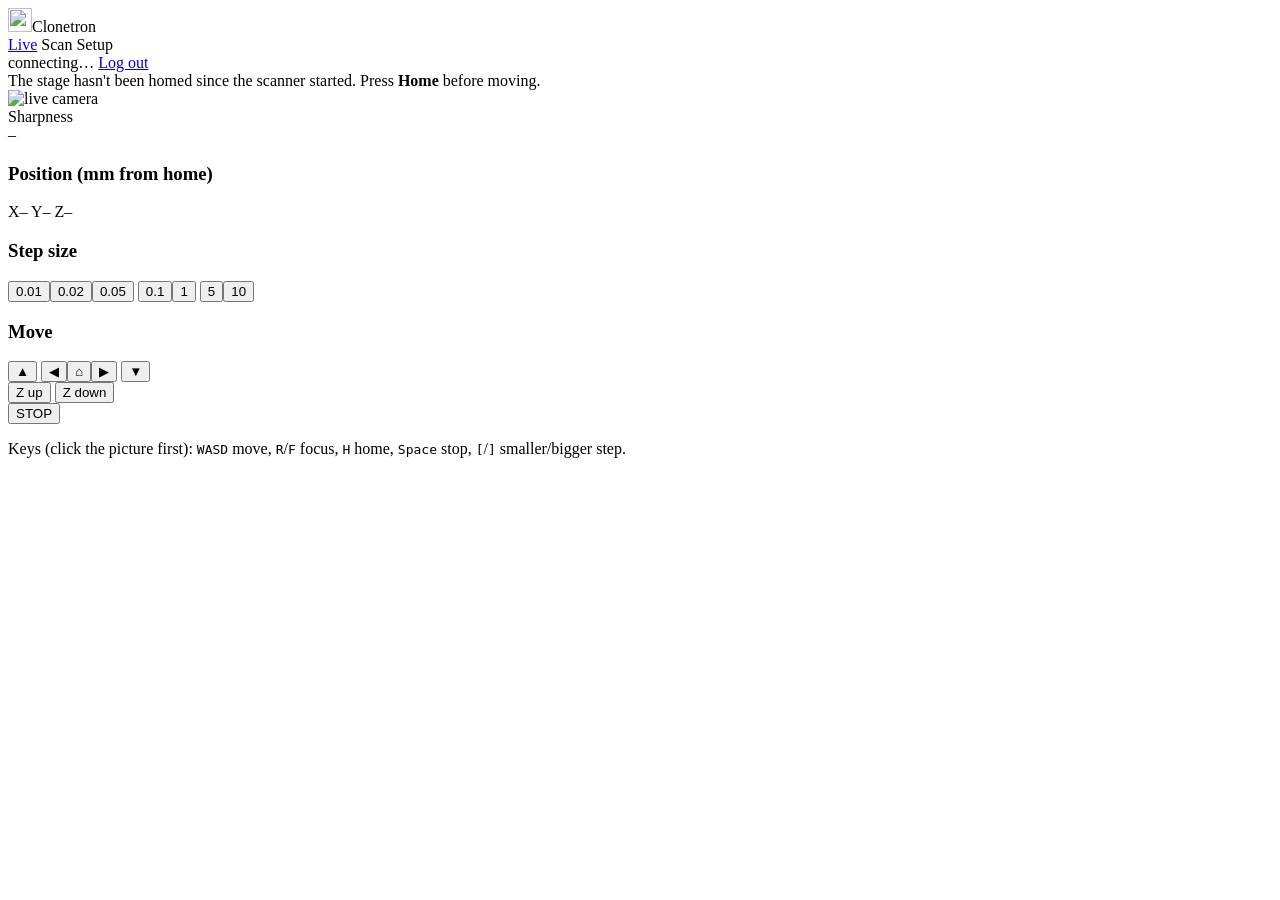
==== scanner/web/index.html @ 1651ef31 "Phase 2a: scanner app with login, live view and jogging - scanner/clonetron_server.py: browser app o" ====
<!doctype html>
<html lang="en"><head><meta charset="utf-8"><meta name="viewport" content="width=device-width, initial-scale=1">
<title>Clonetron</title>
<link rel="icon" href="/favicon.svg"><link rel="stylesheet" href="/style.css"></head>
<body>
<header>
  <div class="brand"><img src="/favicon.svg" width="24" height="24" alt="">Clonetron</div>
  <nav>
    <a href="/" class="on">Live</a>
    <a class="soon" title="Coming in step 2c">Scan</a>
    <a class="soon" title="Coming in step 2b">Setup</a>
  </nav>
  <div class="spacer"></div>
  <span id="sim" class="pill sim" hidden>SIMULATOR</span>
  <span id="st" class="pill">connecting…</span>
  <a class="logout" href="/logout">Log out</a>
</header>

<main>
  <section class="view">
    <div id="banner" class="banner">The stage hasn't been homed since the scanner started. Press <b>Home</b> before moving.</div>
    <div class="frame cross" id="frame"><img id="live" src="/stream.mjpg" alt="live camera"></div>
    <div class="under">
      <span class="hint">Sharpness</span>
      <div class="sharpbar"><div id="sbar"></div></div>
      <span class="sharpnum" id="snum">–</span>
    </div>
  </section>

  <aside class="side">
    <div class="card">
      <h3>Position (mm from home)</h3>
      <div class="pos">
        <span>X</span><span id="px">–</span>
        <span>Y</span><span id="py">–</span>
        <span>Z</span><span id="pz">–</span>
      </div>
    </div>

    <div class="card">
      <h3>Step size</h3>
      <div class="steps" id="steps">
        <button data-s="0.01">0.01</button><button data-s="0.02">0.02</button><button data-s="0.05">0.05</button>
        <button data-s="0.1">0.1</button><button data-s="1" class="on">1</button>
        <button data-s="5">5</button><button data-s="10">10</button>
      </div>
    </div>

    <div class="card">
      <h3>Move</h3>
      <div class="pad">
        <span></span><button data-j="Y,-1" title="W">&#9650;</button><span></span>
        <button data-j="X,-1" title="A">&#9664;</button><button id="homeBtn" title="H">&#8962;</button><button data-j="X,1" title="D">&#9654;</button>
        <span></span><button data-j="Y,1" title="S">&#9660;</button><span></span>
      </div>
      <div class="zrow">
        <button data-j="Z,1" title="R">Z up</button>
        <button data-j="Z,-1" title="F">Z down</button>
      </div>
      <div class="zrow">
        <button class="danger" id="stopBtn" title="Space">STOP</button>
      </div>
      <p class="hint">Keys (click the picture first): <kbd>W</kbd><kbd>A</kbd><kbd>S</kbd><kbd>D</kbd> move,
        <kbd>R</kbd>/<kbd>F</kbd> focus, <kbd>H</kbd> home, <kbd>Space</kbd> stop,
        <kbd>[</kbd>/<kbd>]</kbd> smaller/bigger step.</p>
      <div id="msg" class="msg"></div>
    </div>
  </aside>
</main>
<script src="/app.js"></script>
</body></html>
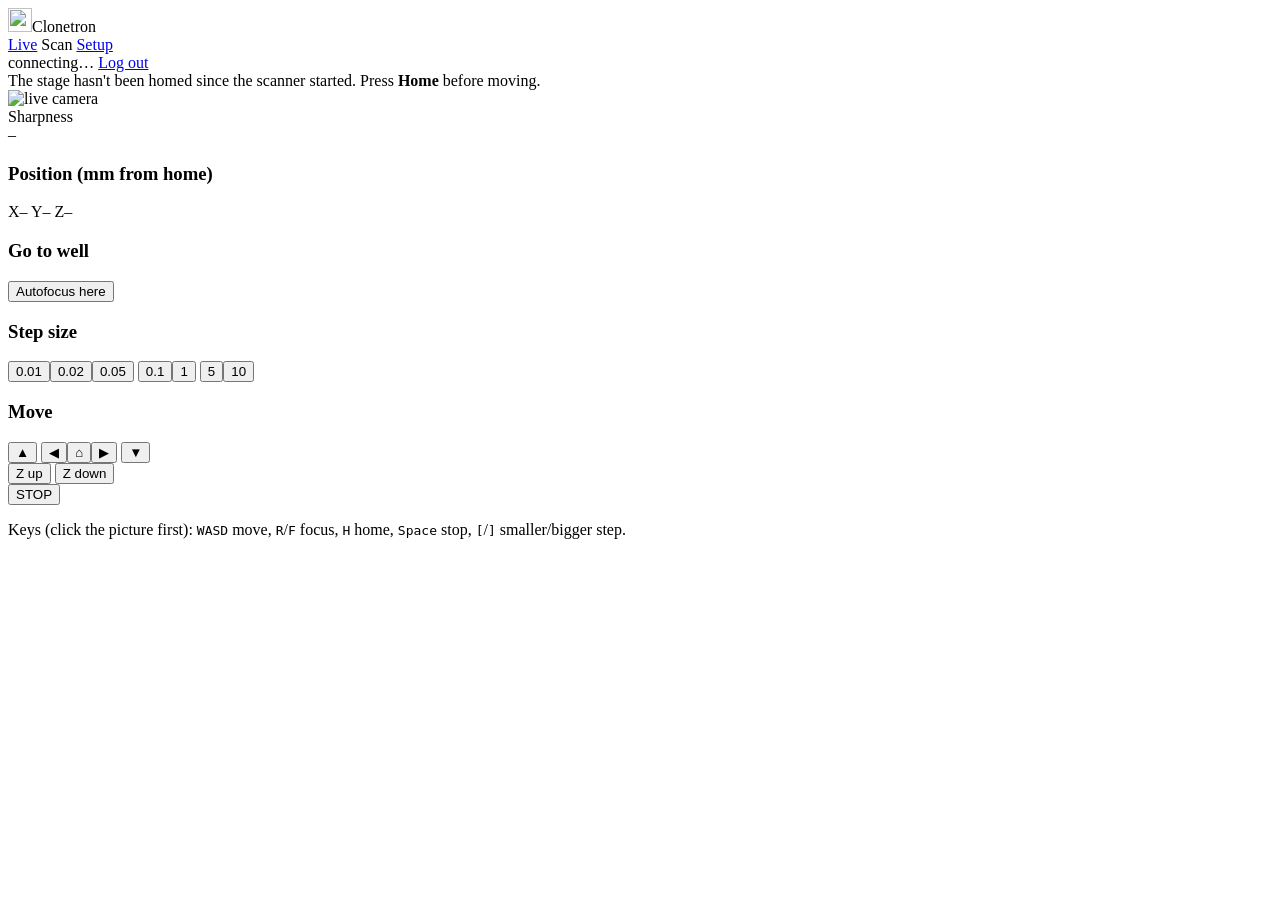
==== commit 32d6d043: "Phase 2b: go to well, autofocus, flat-field and focus map from the app - Live page: Go to well butto" ====
--- a/scanner/web/index.html
+++ b/scanner/web/index.html
@@ -8,7 +8,7 @@
   <nav>
     <a href="/" class="on">Live</a>
     <a class="soon" title="Coming in step 2c">Scan</a>
-    <a class="soon" title="Coming in step 2b">Setup</a>
+    <a href="/setup">Setup</a>
   </nav>
   <div class="spacer"></div>
   <span id="sim" class="pill sim" hidden>SIMULATOR</span>
@@ -18,6 +18,7 @@
 
 <main>
   <section class="view">
+    <div id="jobbanner" class="banner"></div>
     <div id="banner" class="banner">The stage hasn't been homed since the scanner started. Press <b>Home</b> before moving.</div>
     <div class="frame cross" id="frame"><img id="live" src="/stream.mjpg" alt="live camera"></div>
     <div class="under">
@@ -35,6 +36,12 @@
         <span>Y</span><span id="py">–</span>
         <span>Z</span><span id="pz">–</span>
       </div>
+    </div>
+
+    <div class="card">
+      <h3>Go to well</h3>
+      <div class="plate" id="plate"></div>
+      <div class="row" style="margin-top:10px"><button class="primary" id="afBtn">Autofocus here</button></div>
     </div>
 
     <div class="card">
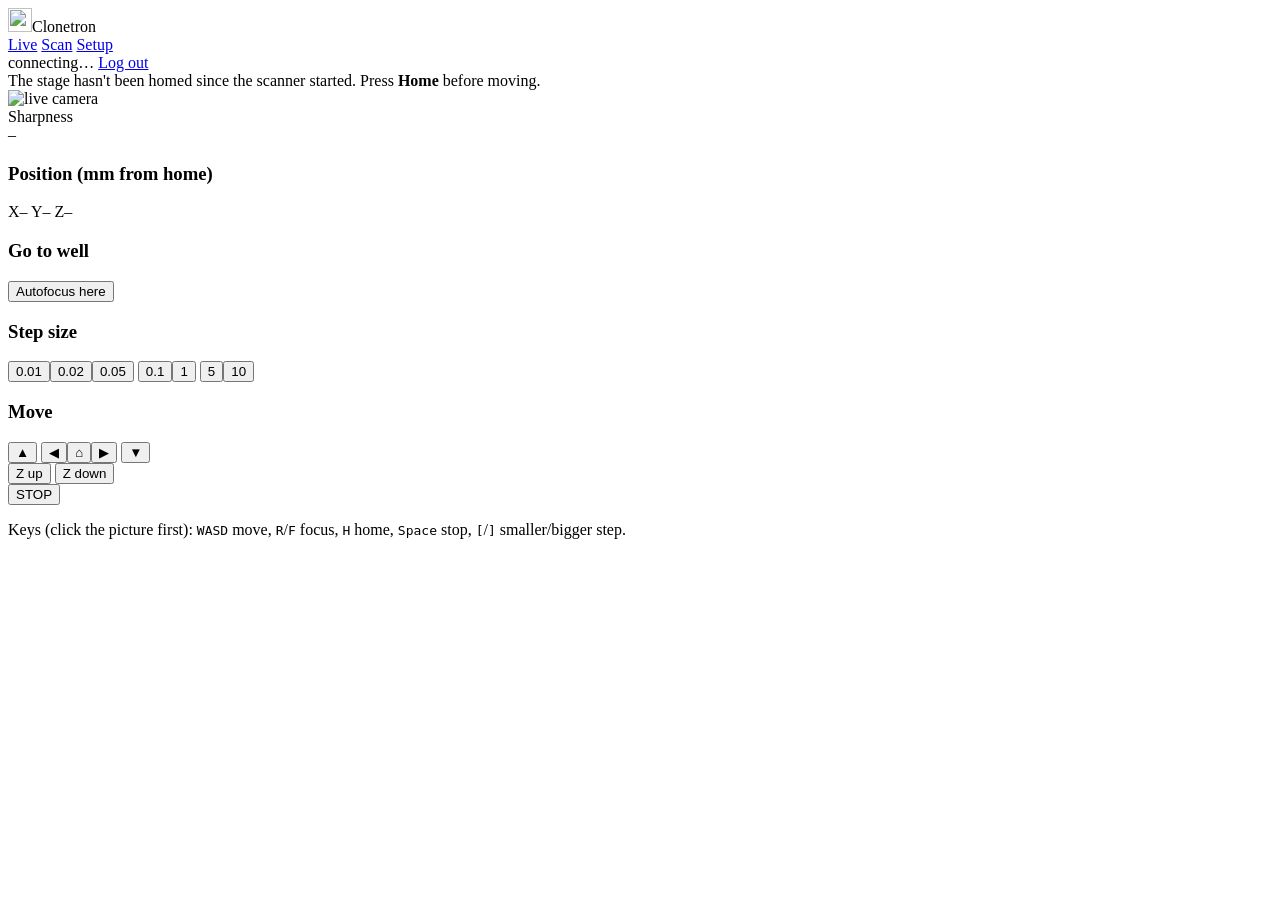
==== commit e77e493f: "Phase 2c: Scan page with USB-only saving, progress and stop - Scan page: plate name, well picker, fo" ====
--- a/scanner/web/index.html
+++ b/scanner/web/index.html
@@ -7,7 +7,7 @@
   <div class="brand"><img src="/favicon.svg" width="24" height="24" alt="">Clonetron</div>
   <nav>
     <a href="/" class="on">Live</a>
-    <a class="soon" title="Coming in step 2c">Scan</a>
+    <a href="/scan">Scan</a>
     <a href="/setup">Setup</a>
   </nav>
   <div class="spacer"></div>
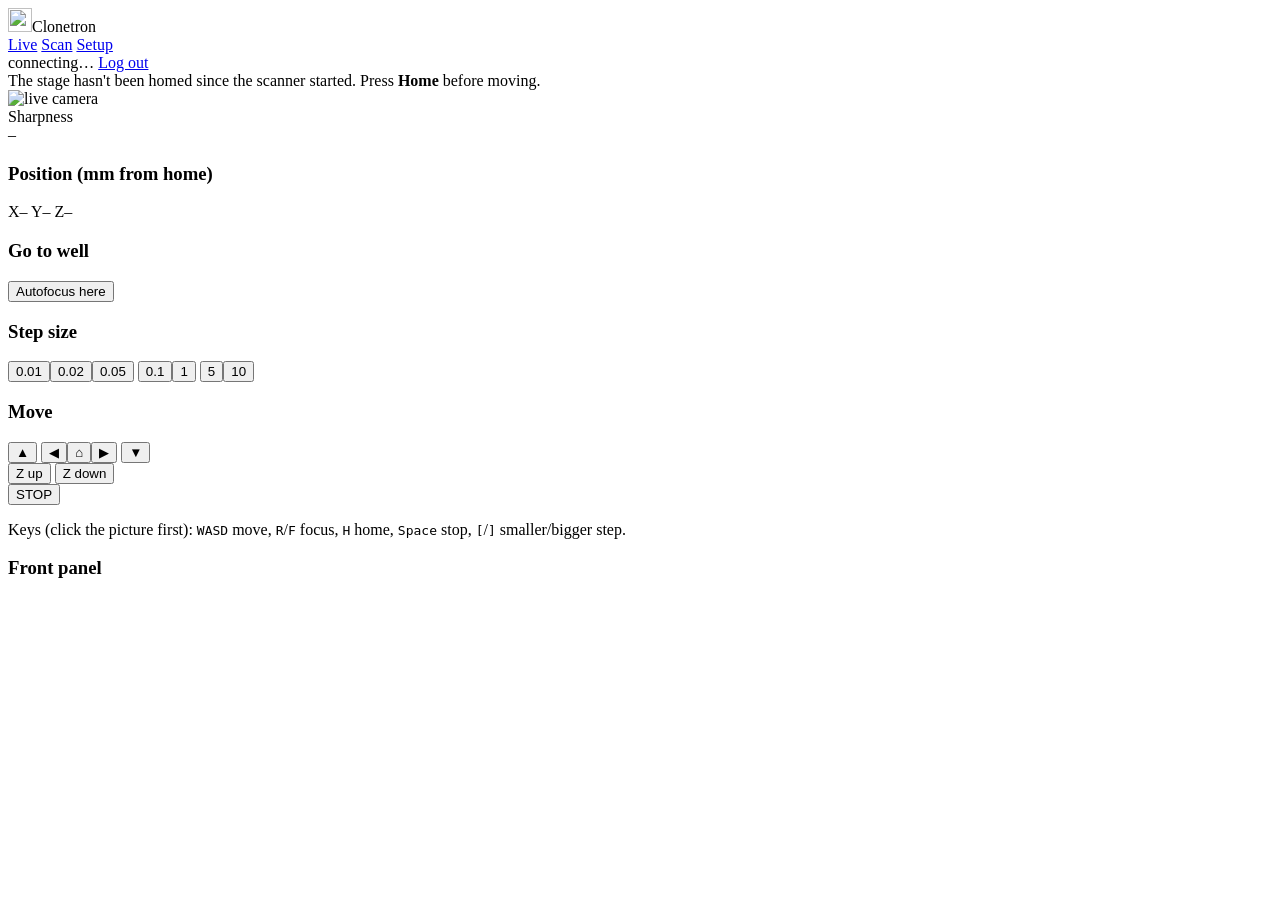
==== commit ea1bba5c: "Phase 2d: start at boot and LCD status - The app drives the 20x4 LCD: address to open, Ready / Press" ====
--- a/scanner/web/index.html
+++ b/scanner/web/index.html
@@ -72,6 +72,10 @@
         <kbd>[</kbd>/<kbd>]</kbd> smaller/bigger step.</p>
       <div id="msg" class="msg"></div>
     </div>
+    <div class="card">
+      <h3>Front panel</h3>
+      <pre class="lcdview" id="lcd">                    </pre>
+    </div>
   </aside>
 </main>
 <script src="/app.js"></script>
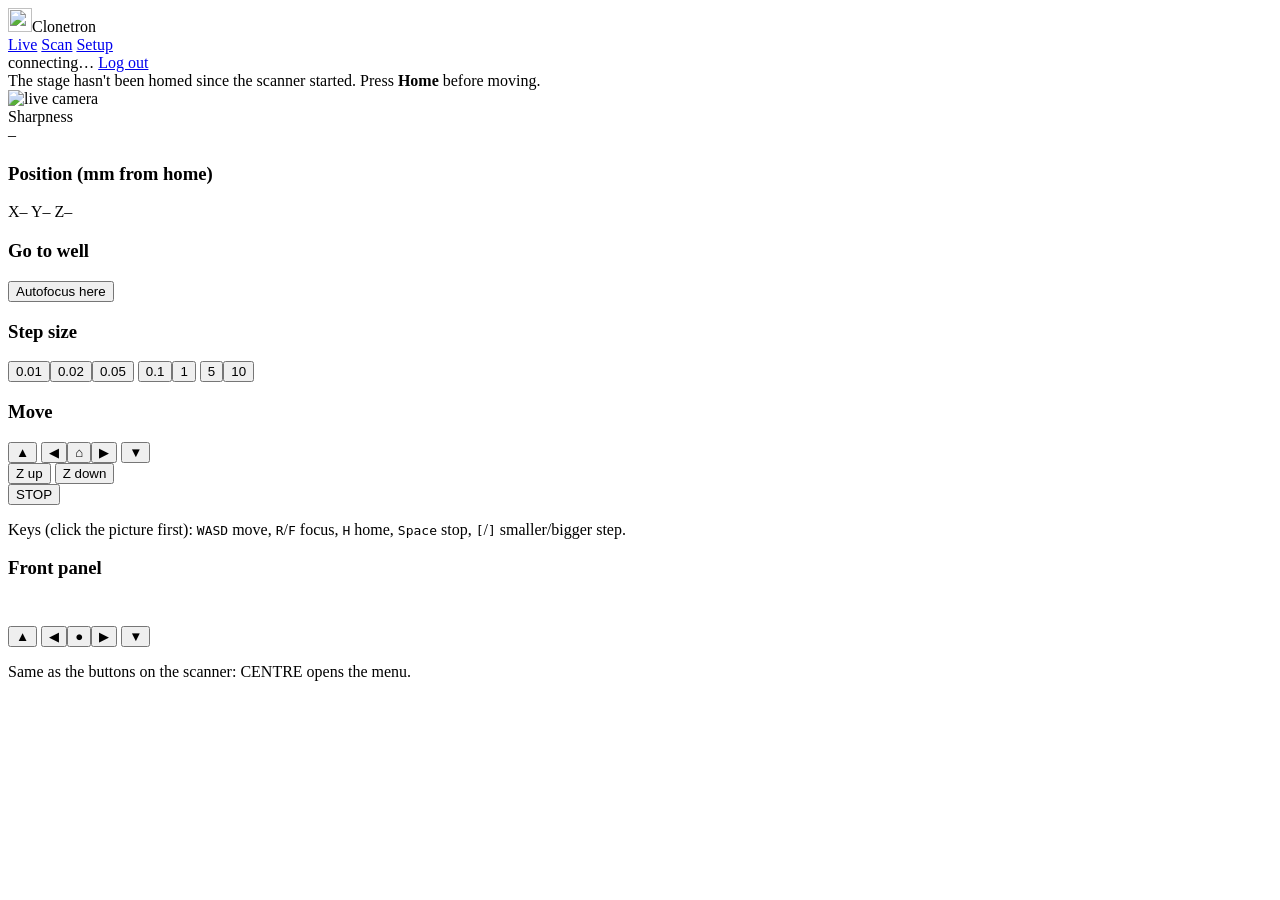
==== commit c780461f: "Front-panel buttons and LCD menu - buttons.py reads the five buttons (pins learned into ~/scans/butt" ====
--- a/scanner/web/index.html
+++ b/scanner/web/index.html
@@ -75,6 +75,12 @@
     <div class="card">
       <h3>Front panel</h3>
       <pre class="lcdview" id="lcd">                    </pre>
+      <div class="panelbtns">
+        <span></span><button data-b="UP" title="UP">&#9650;</button><span></span>
+        <button data-b="LEFT" title="LEFT / back">&#9664;</button><button data-b="CENTRE" title="CENTRE / select">&#9679;</button><button data-b="RIGHT" title="RIGHT">&#9654;</button>
+        <span></span><button data-b="DOWN" title="DOWN">&#9660;</button><span></span>
+      </div>
+      <p class="hint">Same as the buttons on the scanner: CENTRE opens the menu.</p>
     </div>
   </aside>
 </main>
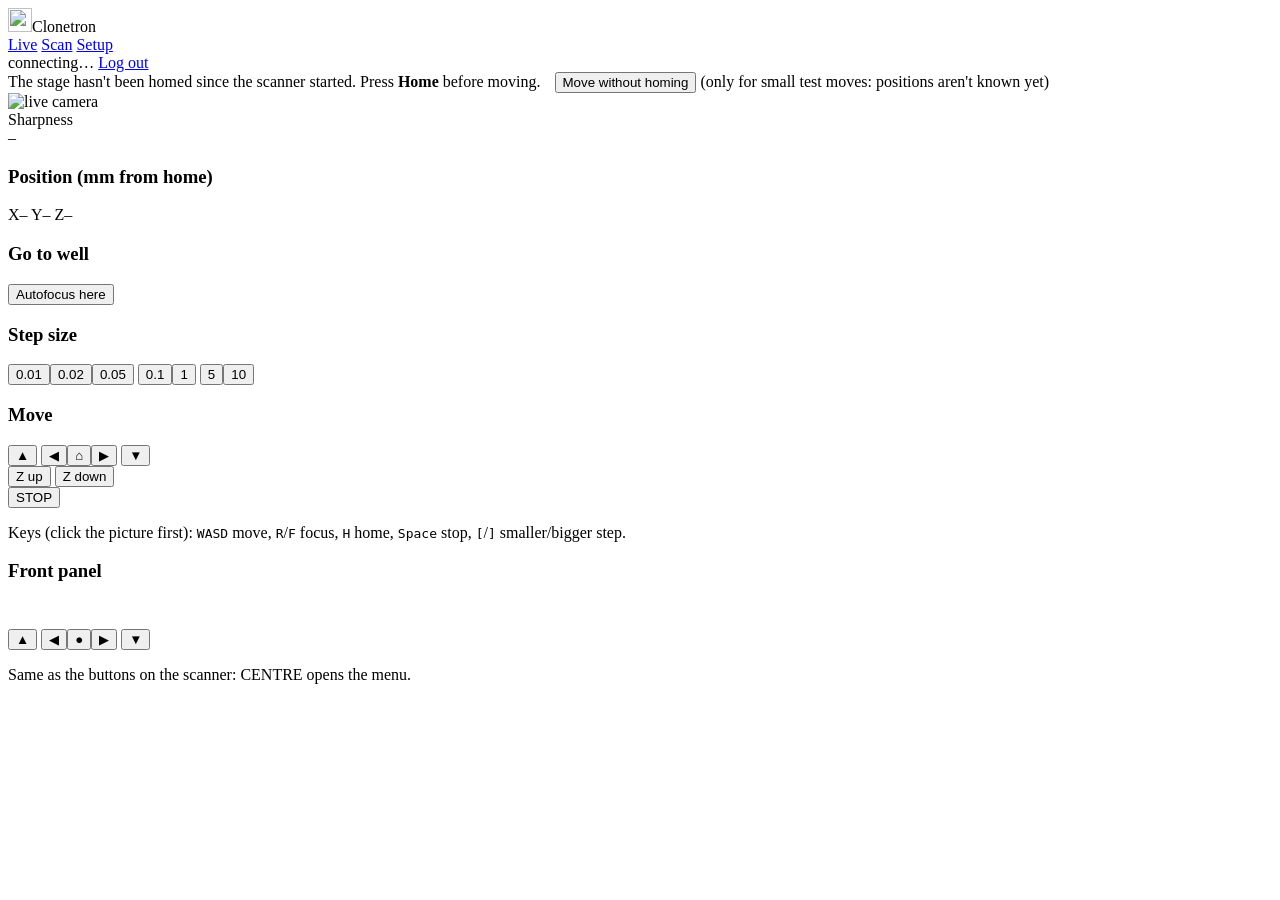
==== commit be1f12f6: "Scanner app: 'Move without homing' button (GRBL $X) for test moves Lets you check a motor's directio" ====
--- a/scanner/web/index.html
+++ b/scanner/web/index.html
@@ -19,7 +19,9 @@
 <main>
   <section class="view">
     <div id="jobbanner" class="banner"></div>
-    <div id="banner" class="banner">The stage hasn't been homed since the scanner started. Press <b>Home</b> before moving.</div>
+    <div id="banner" class="banner">The stage hasn't been homed since the scanner started. Press <b>Home</b> before moving.
+      <button id="unlockBtn" style="margin-left:10px">Move without homing</button>
+      <span class="hint">(only for small test moves: positions aren't known yet)</span></div>
     <div class="frame cross" id="frame"><img id="live" src="/stream.mjpg" alt="live camera"></div>
     <div class="under">
       <span class="hint">Sharpness</span>
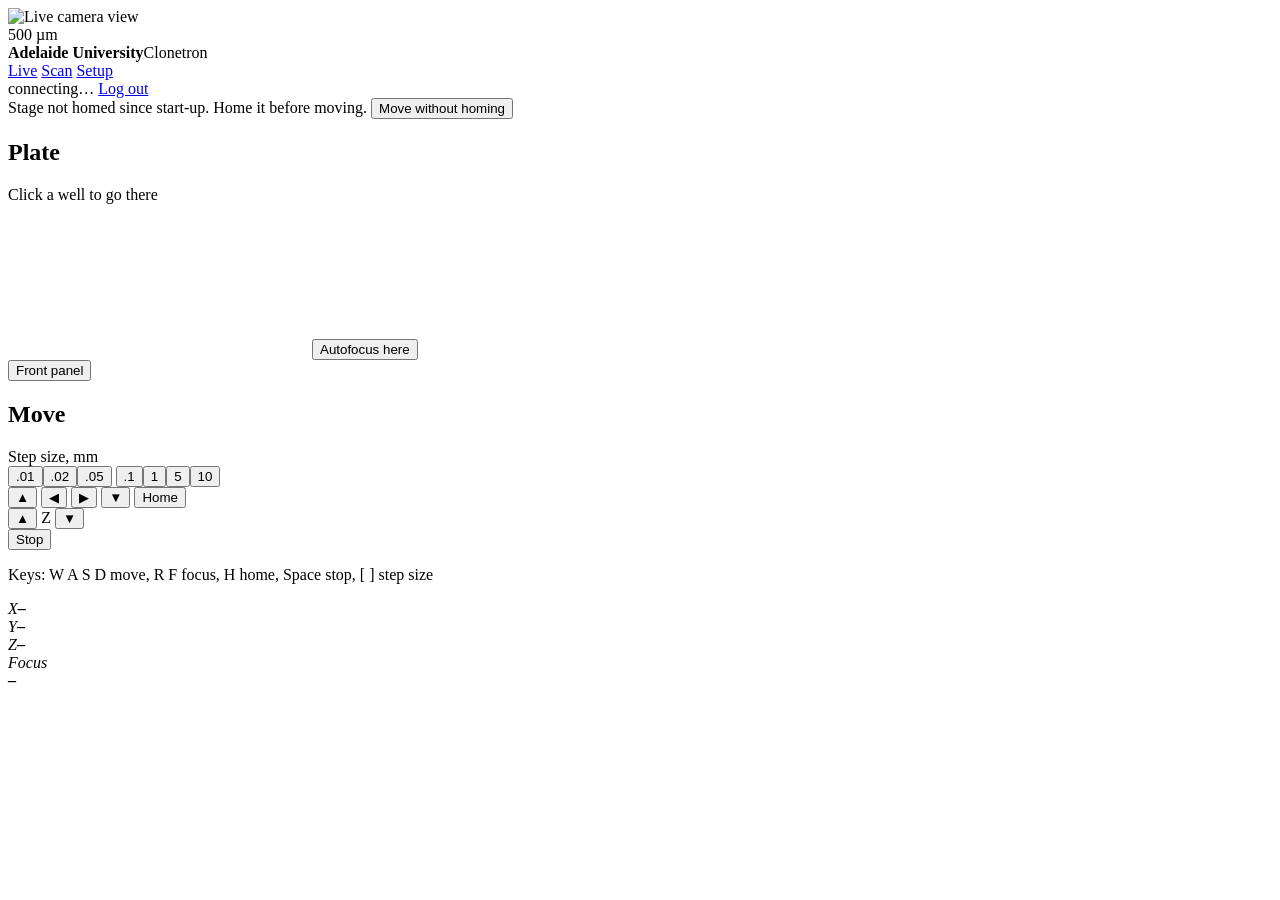
==== commit 167ae8cf: "Immersive web UI and single-file .clonescan scans - New full-screen look for Live, Scan, Setup and L" ====
--- a/scanner/web/index.html
+++ b/scanner/web/index.html
@@ -1,90 +1,102 @@
 <!doctype html>
 <html lang="en"><head><meta charset="utf-8"><meta name="viewport" content="width=device-width, initial-scale=1">
-<title>Clonetron</title>
-<link rel="icon" href="/favicon.svg"><link rel="stylesheet" href="/style.css"></head>
+<title>Clonetron · Live</title>
+<link rel="icon" href="/favicon.svg">
+<link rel="preconnect" href="https://fonts.googleapis.com">
+<link href="https://fonts.googleapis.com/css2?family=Geist:wght@300;400;500;600;700&family=Geist+Mono:wght@400;500&display=swap" rel="stylesheet">
+<link rel="stylesheet" href="/live.css"></head>
 <body>
-<header>
-  <div class="brand"><img src="/favicon.svg" width="24" height="24" alt="">Clonetron</div>
+
+<!-- the live picture fills the screen; everything else floats over it -->
+<div class="stage" id="frame">
+  <img id="live" src="/stream.mjpg" alt="Live camera view">
+  <div class="reticle" aria-hidden="true"></div>
+  <div class="scalebar" id="scalebar"><div class="bar"></div><span>500 µm</span></div>
+</div>
+<div class="vignette" aria-hidden="true"></div>
+
+<!-- top -->
+<div class="topbar glass">
+  <div class="brand"><b>Adelaide University</b><span>Clonetron</span></div>
   <nav>
     <a href="/" class="on">Live</a>
     <a href="/scan">Scan</a>
     <a href="/setup">Setup</a>
   </nav>
-  <div class="spacer"></div>
-  <span id="sim" class="pill sim" hidden>SIMULATOR</span>
-  <span id="st" class="pill">connecting…</span>
-  <a class="logout" href="/logout">Log out</a>
-</header>
+</div>
+<div class="topright">
+  <span id="sim" class="chip sim" hidden>Simulator</span>
+  <span id="st" class="chip">connecting…</span>
+  <a class="chip ghost" href="/logout">Log out</a>
+</div>
 
-<main>
-  <section class="view">
-    <div id="jobbanner" class="banner"></div>
-    <div id="banner" class="banner">The stage hasn't been homed since the scanner started. Press <b>Home</b> before moving.
-      <button id="unlockBtn" style="margin-left:10px">Move without homing</button>
-      <span class="hint">(only for small test moves: positions aren't known yet)</span></div>
-    <div class="frame cross" id="frame"><img id="live" src="/stream.mjpg" alt="live camera"></div>
-    <div class="under">
-      <span class="hint">Sharpness</span>
-      <div class="sharpbar"><div id="sbar"></div></div>
-      <span class="sharpnum" id="snum">–</span>
-    </div>
-  </section>
+<div class="toasts">
+  <div id="jobbanner" class="toast"></div>
+  <div id="banner" class="toast">
+    <span>Stage not homed since start-up. Home it before moving.</span>
+    <button id="unlockBtn" class="ghostbtn">Move without homing</button>
+  </div>
+</div>
 
-  <aside class="side">
-    <div class="card">
-      <h3>Position (mm from home)</h3>
-      <div class="pos">
-        <span>X</span><span id="px">–</span>
-        <span>Y</span><span id="py">–</span>
-        <span>Z</span><span id="pz">–</span>
+<!-- left: plate map -->
+<aside class="dock left glass">
+  <div class="dockhead"><h2>Plate</h2><span class="sub">Click a well to go there</span></div>
+  <svg id="platemap" class="platemap" role="img" aria-label="Plate map showing the objective position"></svg>
+  <button class="primary wide" id="afBtn">Autofocus here</button>
+  <div class="frontpanel">
+    <button class="fpToggle" id="fpToggle" aria-expanded="false">Front panel</button>
+    <div class="fpBody" id="fpBody" hidden>
+      <pre class="lcdview" id="lcd">                    </pre>
+      <div class="panelbtns">
+        <span></span><button data-b="UP" aria-label="Up">▲</button><span></span>
+        <button data-b="LEFT" aria-label="Left / back">◀</button><button data-b="CENTRE" aria-label="Centre / select">●</button><button data-b="RIGHT" aria-label="Right">▶</button>
+        <span></span><button data-b="DOWN" aria-label="Down">▼</button><span></span>
       </div>
     </div>
+  </div>
+</aside>
 
-    <div class="card">
-      <h3>Go to well</h3>
-      <div class="plate" id="plate"></div>
-      <div class="row" style="margin-top:10px"><button class="primary" id="afBtn">Autofocus here</button></div>
+<!-- right: motion -->
+<aside class="dock right glass">
+  <div class="dockhead"><h2>Move</h2><span class="sub">Step size, mm</span></div>
+  <div class="seg" id="steps">
+    <button data-s="0.01">.01</button><button data-s="0.02">.02</button><button data-s="0.05">.05</button>
+    <button data-s="0.1">.1</button><button data-s="1" class="on">1</button><button data-s="5">5</button><button data-s="10">10</button>
+  </div>
+
+  <div class="motion">
+    <div class="dial">
+      <button class="d up" data-j="Y,-1" aria-label="Move away (W)">▲</button>
+      <button class="d left" data-j="X,-1" aria-label="Move left (A)">◀</button>
+      <button class="d right" data-j="X,1" aria-label="Move right (D)">▶</button>
+      <button class="d down" data-j="Y,1" aria-label="Move towards you (S)">▼</button>
+      <button class="hub" id="homeBtn" aria-label="Home all axes (H)">Home</button>
     </div>
+    <div class="zrocker">
+      <button data-j="Z,1" aria-label="Focus up (R)">▲</button>
+      <span>Z</span>
+      <button data-j="Z,-1" aria-label="Focus down (F)">▼</button>
+    </div>
+  </div>
 
-    <div class="card">
-      <h3>Step size</h3>
-      <div class="steps" id="steps">
-        <button data-s="0.01">0.01</button><button data-s="0.02">0.02</button><button data-s="0.05">0.05</button>
-        <button data-s="0.1">0.1</button><button data-s="1" class="on">1</button>
-        <button data-s="5">5</button><button data-s="10">10</button>
-      </div>
-    </div>
+  <button class="stop" id="stopBtn" aria-label="Stop movement (Space)">Stop</button>
+  <p class="keys">Keys: W A S D move, R F focus, H home, Space stop, [ ] step size</p>
+  <div id="msg" class="msg" role="status"></div>
+</aside>
 
-    <div class="card">
-      <h3>Move</h3>
-      <div class="pad">
-        <span></span><button data-j="Y,-1" title="W">&#9650;</button><span></span>
-        <button data-j="X,-1" title="A">&#9664;</button><button id="homeBtn" title="H">&#8962;</button><button data-j="X,1" title="D">&#9654;</button>
-        <span></span><button data-j="Y,1" title="S">&#9660;</button><span></span>
-      </div>
-      <div class="zrow">
-        <button data-j="Z,1" title="R">Z up</button>
-        <button data-j="Z,-1" title="F">Z down</button>
-      </div>
-      <div class="zrow">
-        <button class="danger" id="stopBtn" title="Space">STOP</button>
-      </div>
-      <p class="hint">Keys (click the picture first): <kbd>W</kbd><kbd>A</kbd><kbd>S</kbd><kbd>D</kbd> move,
-        <kbd>R</kbd>/<kbd>F</kbd> focus, <kbd>H</kbd> home, <kbd>Space</kbd> stop,
-        <kbd>[</kbd>/<kbd>]</kbd> smaller/bigger step.</p>
-      <div id="msg" class="msg"></div>
-    </div>
-    <div class="card">
-      <h3>Front panel</h3>
-      <pre class="lcdview" id="lcd">                    </pre>
-      <div class="panelbtns">
-        <span></span><button data-b="UP" title="UP">&#9650;</button><span></span>
-        <button data-b="LEFT" title="LEFT / back">&#9664;</button><button data-b="CENTRE" title="CENTRE / select">&#9679;</button><button data-b="RIGHT" title="RIGHT">&#9654;</button>
-        <span></span><button data-b="DOWN" title="DOWN">&#9660;</button><span></span>
-      </div>
-      <p class="hint">Same as the buttons on the scanner: CENTRE opens the menu.</p>
-    </div>
-  </aside>
-</main>
+<!-- bottom: readouts -->
+<div class="hud glass">
+  <div class="axis"><i>X</i><b id="px">–</b></div>
+  <div class="axis"><i>Y</i><b id="py">–</b></div>
+  <div class="axis"><i>Z</i><b id="pz">–</b></div>
+  <div class="sharp">
+    <i>Focus</i>
+    <div class="sharpbar"><div id="sbar"></div></div>
+    <b id="snum">–</b>
+  </div>
+</div>
+
 <script src="/app.js"></script>
+<script src="/plate.js"></script>
+<script src="/live.js"></script>
 </body></html>
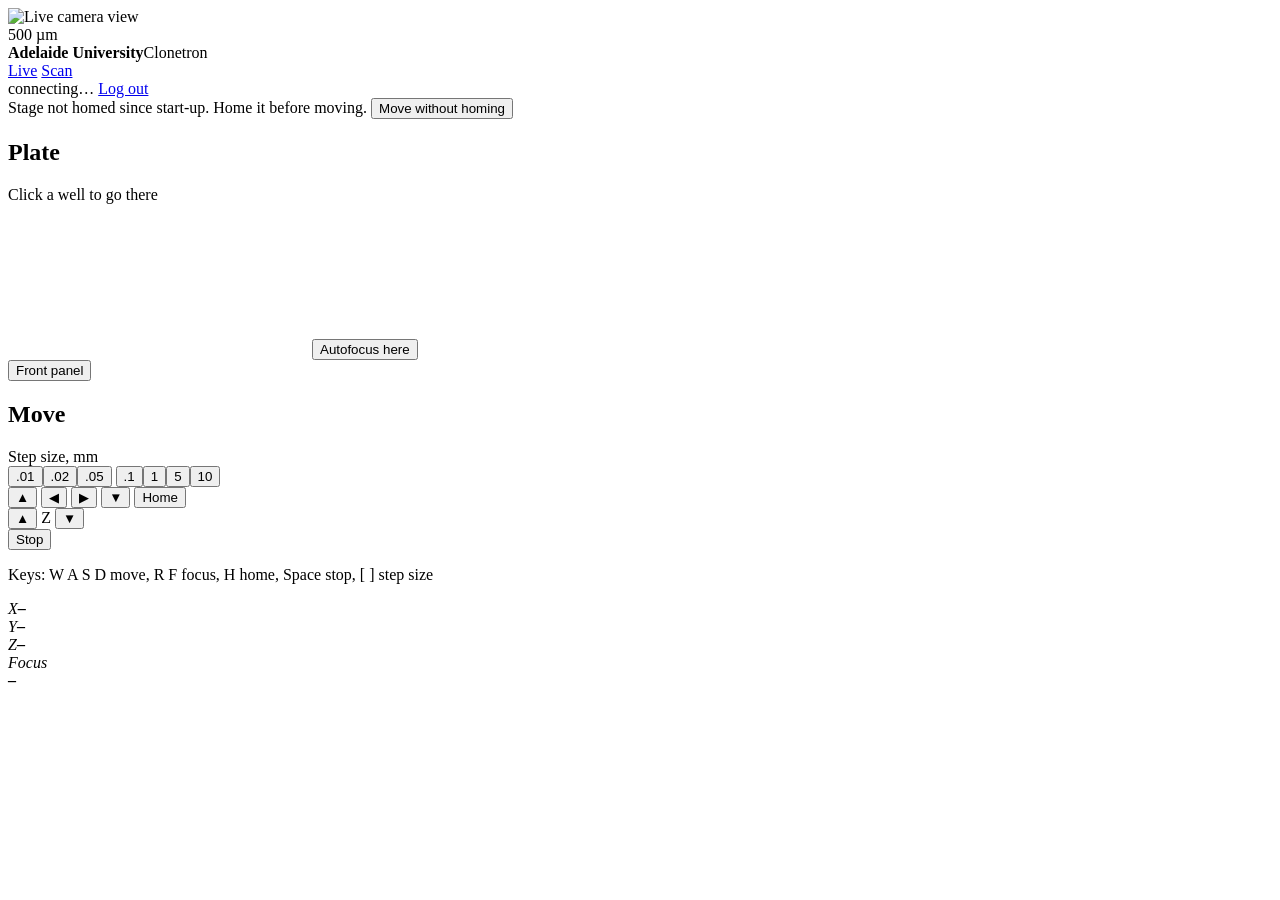
==== commit b44623a3: "Scan = flat-field check + focus map + scan; fits phones and laptops; analysis app v0.1 Scanner - Set" ====
--- a/scanner/web/index.html
+++ b/scanner/web/index.html
@@ -21,7 +21,7 @@
   <nav>
     <a href="/" class="on">Live</a>
     <a href="/scan">Scan</a>
-    <a href="/setup">Setup</a>
+    
   </nav>
 </div>
 <div class="topright">
